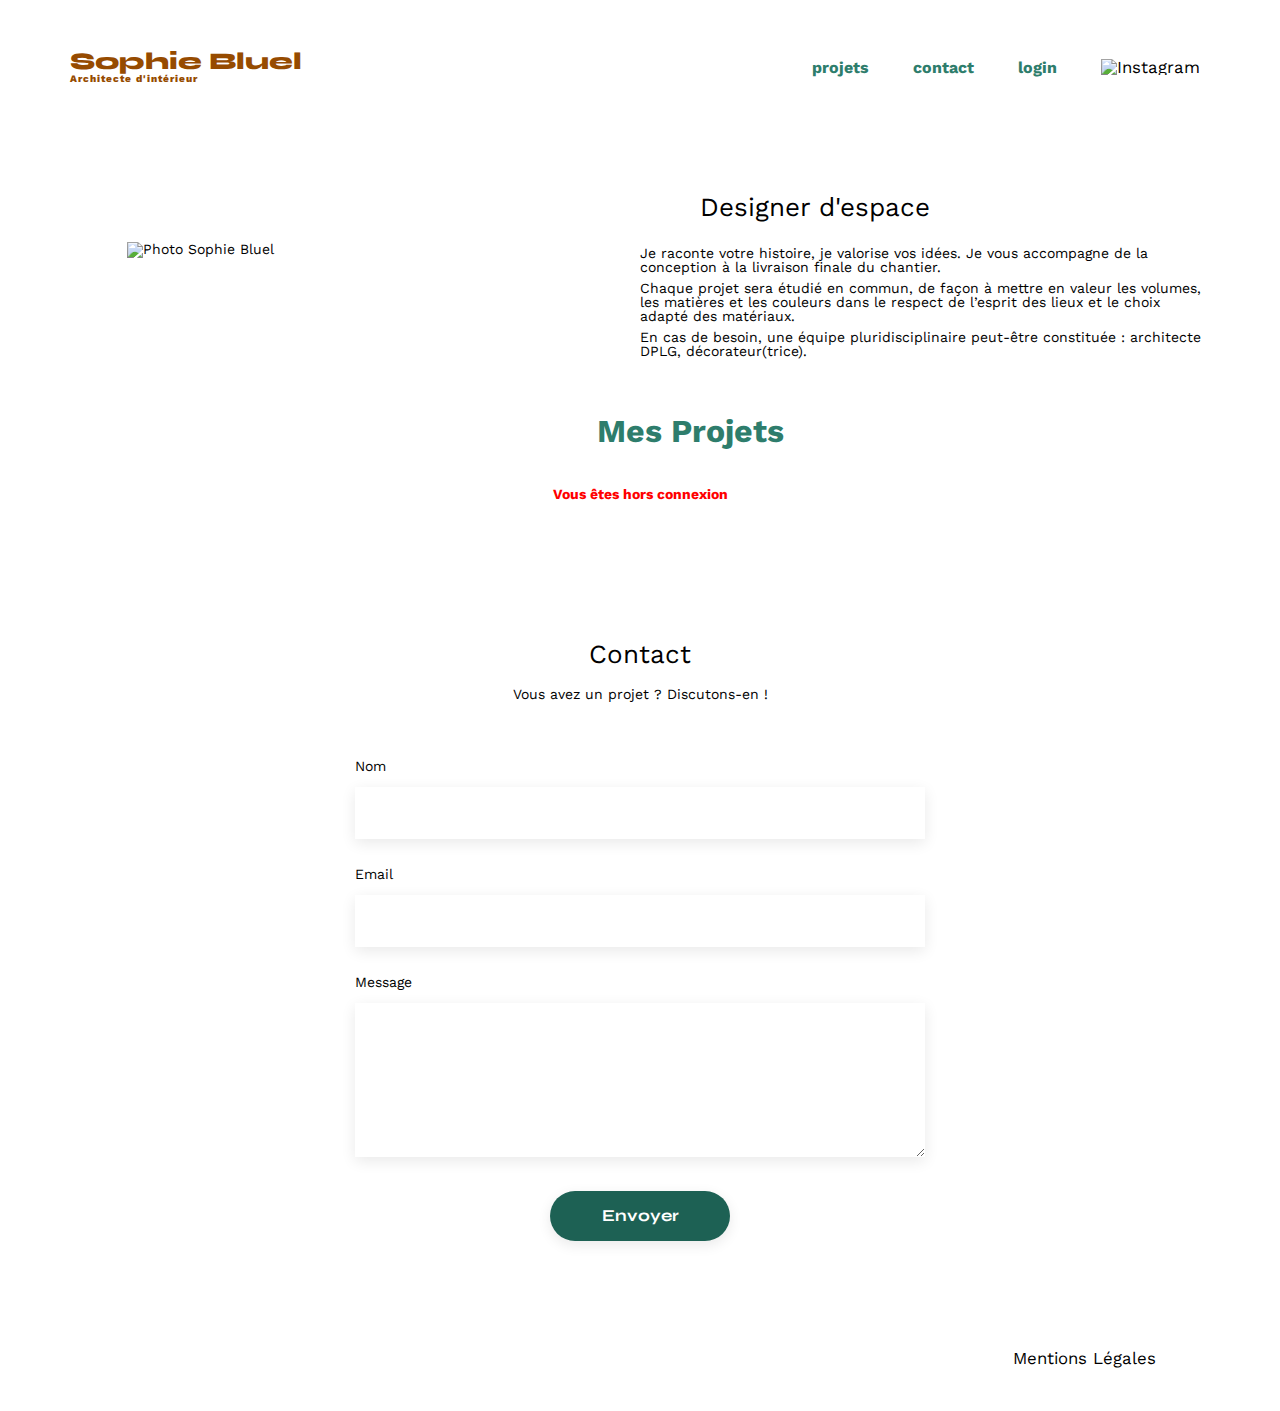
==== FrontEnd/index.html @ 263ab9dc "feat: working on modal" ====
<!DOCTYPE html>
<html lang="fr">
  <head>
    <meta charset="UTF-8" />
    <title>Sophie Bluel - Architecte d'intérieur</title>
    <meta name="viewport" content="width=device-width, initial-scale=1.0" />
    <link rel="preconnect" href="https://fonts.googleapis.com" />
    <link rel="preconnect" href="https://fonts.gstatic.com" crossorigin />
    <link
      href="https://fonts.googleapis.com/css2?family=Syne:wght@700;800&family=Work+Sans&display=swap"
      rel="stylesheet"
    />
    <link
      rel="stylesheet"
      href="https://cdnjs.cloudflare.com/ajax/libs/font-awesome/6.2.1/css/all.min.css"
      integrity="sha512-MV7K8+y+gLIBoVD59lQIYicR65iaqukzvf/nwasF0nqhPay5w/9lJmVM2hMDcnK1OnMGCdVK+iQrJ7lzPJQd1w=="
      crossorigin="anonymous"
      referrerpolicy="no-referrer"
    />
    <meta name="description" content="" />
    <link rel="stylesheet" href="./assets/style.css" />
    <script src="./scripts/script.js" defer></script>
  </head>
  <body class="index-page">
    <header>
      <h1>Sophie Bluel <span>Architecte d'intérieur</span></h1>
      <nav>
        <ul>
          <li class="nav-item"><a href="index.html">projets</a></li>
          <li class="nav-item"><a href="#contact">contact</a></li>
          <li class="nav-item">
            <a class="log-in-out" href="login.html" id="login-logout">login</a>
          </li>
          <li class="nav-item">
            <img src="./assets/icons/instagram.png" alt="Instagram" />
          </li>
        </ul>
      </nav>
    </header>
    <main>
      <section id="introduction">
        <figure>
          <img
            src="./assets/images/sophie-bluel.png"
            alt="Photo Sophie Bluel"
          />
        </figure>
        <article>
          <h2>Designer d'espace</h2>
          <p>
            Je raconte votre histoire, je valorise vos idées. Je vous accompagne
            de la conception à la livraison finale du chantier.
          </p>
          <p>
            Chaque projet sera étudié en commun, de façon à mettre en valeur les
            volumes, les matières et les couleurs dans le respect de l’esprit
            des lieux et le choix adapté des matériaux.
          </p>
          <p>
            En cas de besoin, une équipe pluridisciplinaire peut-être constituée
            : architecte DPLG, décorateur(trice).
          </p>
        </article>
      </section>

      <!-- SECTION DES PROJETS AVEC FILTRES DYNAMIQUES -->
      <section id="portfolio">
        <div class="portfolio-header">
          <h2 class="portfolio-title">Mes Projets</h2>
          <span id="admin-panel">
            <i class="fa-regular fa-pen-to-square"></i> Modifier
          </span>
        </div>

        <p
          id="error"
          style="
            color: red;
            font-weight: bold;
            text-align: center;
            display: none;
          "
        ></p>

        <div class="filters"></div>
        <!-- Filtres générés dynamiquement -->
        <div class="gallery"></div>
        <!-- Galerie des projets chargée en JS -->
      </section>

      <!-- FORMULAIRE DE CONTACT -->
      <section id="contact">
        <h2>Contact</h2>
        <p>Vous avez un projet ? Discutons-en !</p>
        <form action="#" method="post">
          <label for="name">Nom</label>
          <input type="text" name="name" id="name" />
          <label for="email">Email</label>
          <input type="email" name="email" id="email" />
          <label for="message">Message</label>
          <textarea name="message" id="message" cols="30" rows="10"></textarea>
          <input type="submit" value="Envoyer" />
        </form>
      </section>
    </main>

    <footer>
      <nav>
        <ul>
          <li>Mentions Légales</li>
        </ul>
      </nav>
    </footer>
    <!-- MODAL -->
    <div id="modal-gallery" class="modal">
      <div class="modal-content">
        <span class="close">&times;</span>
        <h2>Galerie photo</h2>
        <div class="gallery"></div>
        <hr class="gallery-divider" />
        <button class="add-photo-btn">Ajouter une photo</button>
      </div>
    </div>

    <!-- Modal Ajout Photo (cachée par défaut) -->
    <div id="modal-add-photo" class="modal">
      <div class="modal-wrapper">
        <button class="close-add" aria-label="Fermer la fenêtre">✖</button>
        <h2>Ajout photo</h2>

        <div class="image-upload">
          <label for="photo-file" class="upload-area">
            <div id="image-preview" class="preview">
              <i class="fas fa-image"></i>
              <p>+ Ajouter photo</p>
              <span>jpg, png : 4mo max</span>
            </div>
          </label>
          <input
            type="file"
            id="photo-file"
            name="photo-file"
            accept="image/png, image/jpeg"
            hidden
          />
        </div>

        <form id="add-photo-form">
          <label for="photo-title">Titre :</label>
          <input
            type="text"
            id="photo-title"
            name="photo-title"
            placeholder="Titre"
          />

          <label for="photo-category">Catégorie :</label>
          <select id="photo-category" name="photo-category">
            <option value="">Catégorie</option>
          </select>

          <button type="submit" id="validate-btn" disabled>Valider</button>
        </form>
      </div>
    </div>
  </body>
</html>
---- FrontEnd/assets/style.css ----
/* http://meyerweb.com/eric/tools/css/reset/
   v2.0 | 20110126
   License: none (public domain)
*/

html,
body,
div,
span,
applet,
object,
iframe,
h1,
h2,
h3,
h4,
h5,
h6,
p,
blockquote,
pre,
a,
abbr,
acronym,
address,
big,
cite,
code,
del,
dfn,
em,
img,
ins,
kbd,
q,
s,
samp,
small,
strike,
strong,
sub,
sup,
tt,
var,
b,
u,
i,
center,
dl,
dt,
dd,
ol,
ul,
li,
fieldset,
form,
label,
legend,
table,
caption,
tbody,
tfoot,
thead,
tr,
th,
td,
article,
aside,
canvas,
details,
embed,
figure,
figcaption,
footer,
header,
hgroup,
menu,
nav,
output,
ruby,
section,
summary,
time,
mark,
audio,
video {
  margin: 0;
  padding: 0;
  border: 0;
  font-size: 100%;
  font: inherit;
  vertical-align: baseline;
}
/* HTML5 display-role reset for older browsers */
article,
aside,
details,
figcaption,
figure,
footer,
header,
hgroup,
menu,
nav,
section {
  display: block;
}
body.index-page {
  line-height: 1;
}
ol,
ul {
  list-style: none;
}
blockquote,
q {
  quotes: none;
}
blockquote:before,
blockquote:after,
q:before,
q:after {
  content: "";
  content: none;
}
table {
  border-collapse: collapse;
  border-spacing: 0;
}
/* end reset css */
body.index-page {
  max-width: 1140px;
  margin: auto;
  font-family: "Work Sans";
  font-size: 14px;
}
header {
  display: flex;
  justify-content: space-between;
  margin: 50px 0;
  align-items: center;
}

section {
  margin: 50px 0;
}

h1 {
  display: flex;
  flex-direction: column;
  font-family: "Syne";
  font-size: 22px;
  font-weight: 800;
  color: #b1663c;
}

h1 > span {
  font-family: "Work Sans";
  font-size: 10px;
  letter-spacing: 0.1em;
}

h2 {
  font-family: "Syne";
  font-weight: 700;
  font-size: 30px;
  color: #1d6154;
}
nav ul {
  display: flex;
  align-items: center;
  list-style-type: none;
}
nav li {
  padding: 0 10px;
  font-size: 1.2em;
}

li:hover {
  color: #b1663c;
}
#introduction {
  display: flex;
  align-items: center;
}
#introduction figure {
  flex: 1;
}
#introduction img {
  display: block;
  margin: auto;
  width: 80%;
}

#introduction article {
  flex: 1;
}
#introduction h2 {
  margin-bottom: 1em;
}

#introduction p {
  margin-bottom: 0.5em;
}
#portfolio h2 {
  text-align: center;
}

/********* Filtres *********/
body.edit-mode-active .filters {
  display: none; /* Cache les filtres en mode édition */
}

.filters {
  display: flex;
  gap: 1rem; /* Espace entre les boutons */
  justify-content: center; /* Centrer les boutons */
  margin: 40px;
}

.filter-btn {
  padding: 0.5rem 1rem; /* Taille interne */
  font-size: 1rem; /* Taille de la police */
  border: 2px solid #2e7d6c; /* Couleur de la bordure */
  border-radius: 50px; /* Coins arrondis */
  background-color: transparent; /* Fond transparent */
  color: #2e7d6c; /* Couleur du texte */
  cursor: pointer;
  transition: all 0.3s ease; /* Animation fluide sur hover */
}

.filter-btn.active {
  background-color: #2e7d6c; /* Fond pour l'option active */
  color: white; /* Texte en blanc */
}

.filter-btn:hover {
  background-color: #d6f5ed; /* Couleur du fond au survol */
  color: #2e7d6c;
}

.filters .filter-btn {
  font-family: "Syne", sans-serif; /* Utiliser la police Syne */
  font-weight: 700; /* Optionnel : ajuster l'épaisseur */
}

/********* Bouton modifier, visible seulement pour Admin *********/

/* Structure du header de la section portfolio */
.portfolio-header {
  display: flex;
  align-items: center; /* Aligne verticalement le titre et le bouton */
  justify-content: center; /* Centre tout horizontalement */
  gap: 20px; /* Espacement entre le titre et le bouton */
  margin-bottom: 40px;
  padding: 0 0 0 100px;
}

/* Titre "Mes Projets" */
.portfolio-title {
  font-size: 2rem;
  font-weight: bold;
  color: #2e7d6c;
  margin: 0;
  text-align: center;
}

/* Bouton Modifier */
#admin-panel {
  display: flex;
  align-items: center;
  gap: 8px;
  font-size: 1rem;
  color: #000;
  cursor: pointer;
  transition: color 0.3s ease;
}

#admin-panel:hover {
  color: #2e7d6c; /* Change la couleur au survol */
}

#admin-panel i {
  font-size: 1.2rem; /* Taille de l'icône */
}

.gallery {
  width: 100%;
  display: grid;
  grid-template-columns: 1fr 1fr 1fr;
  grid-column-gap: 20px;
  grid-row-gap: 20px;
}

.gallery img,
#modal-gallery .gallery img {
  width: 305px;
  height: 407px;
  object-fit: cover; /* Recadre l’image pour qu’elle remplisse bien l’espace */
}

#contact {
  width: 50%;
  margin: auto;
}

#contact > * {
  text-align: center;
}
#contact h2 {
  margin-bottom: 20px;
}
#contact form {
  text-align: left;
  margin-top: 30px;
  display: flex;
  flex-direction: column;
}

#contact input {
  height: 50px;
  font-size: 1.2em;
  border: none;
  box-shadow: 0px 4px 14px rgba(0, 0, 0, 0.09);
}
#contact label {
  margin: 2em 0 1em 0;
}
#contact textarea {
  border: none;
  box-shadow: 0px 4px 14px rgba(0, 0, 0, 0.09);
}

input[type="submit"] {
  font-family: "Syne";
  font-weight: 700;
  color: white;
  background-color: #1d6154;
  margin: 2em auto;
  width: 180px;
  text-align: center;
  border-radius: 60px;
}

footer nav ul {
  display: flex;
  justify-content: flex-end;
  margin: 2em;
}

.error {
  border: 2px solid red !important;
  background-color: #ffe5e5;
}

/********* Login page *********/

body.login-page {
  width: 1440px; /* Largeur spécifique */
  margin: 0 auto; /* Centrer le contenu */
  background-color: #fff; /* Optionnel : couleur de fond */
  overflow: hidden;
}

.nav-item-login img {
  width: 22px;
  height: 22px;
}

.login-container {
  display: flex;
  flex-direction: column;
  align-items: center; /* Centrer horizontalement */
  justify-content: center; /* Centrer verticalement */
  height: 100vh; /* Prend toute la hauteur de la page */
}

form#login {
  width: 100%;
  max-width: 400px; /* Largeur maximale du formulaire */
  background-color: white; /* Fond blanc */
  padding: 2rem; /* Espacement interne */
}

form#login label {
  display: block;
  font-size: 1rem; /* Taille du texte */
  font-weight: bold;
  margin-bottom: 0.5rem;
  color: #2e7d6c; /* Couleur du label */
}

form#login input {
  width: 100%;
  padding: 0.75rem; /* Taille interne */
  margin-bottom: 1.5rem; /* Espacement entre les champs */
  border: 1px solid #ccc; /* Bordure légère */
  border-radius: 4px; /* Coins arrondis */
  background-color: #f9f9f9; /* Fond léger */
  font-size: 1rem; /* Taille de la police */
  box-shadow: inset 0 2px 4px rgba(0, 0, 0, 0.1); /* Ombre interne */
}

form#login input:focus {
  border-color: #2e7d6c; /* Bordure verte lors du focus */
  outline: none; /* Retire le contour par défaut */
  background-color: #fff; /* Fond blanc au focus */
}

form#login input[type="submit"] {
  display: block; /* Transforme le bouton en bloc pour le centrer */
  margin: 0 auto; /* Centre le bouton horizontalement */
  width: 179px;
  background-color: #2e7d6c; /* Couleur de fond */
  color: white; /* Couleur du texte */
  font-size: 1rem; /* Taille du texte */
  font-weight: bold;
  border: none; /* Pas de bordure */
  border-radius: 60px; /* Coins arrondis */
  cursor: pointer;
  transition: background-color 0.3s ease; /* Animation fluide */
}

form#login input[type="submit"]:hover {
  background-color: #246e5a; /* Couleur plus foncée au survol */
}

form#login .alertError {
  font-size: 0.875rem;
  color: red;
  margin-bottom: 1rem;
  display: none; /* Masqué par défaut */
}

#forgot-password {
  text-align: center; /* Centre le texte */
  display: block; /* Prend toute la largeur */
  margin-top: 1rem;
  font-size: 0.875rem;
  color: #3d3d3d; /* Couleur noire */
  text-decoration: underline; /* Soulignement */
  font-family: "Work Sans", sans-serif; /* Utilise Work Sans */
  font-weight: bold;
}

#forgot-password:hover {
  text-decoration: underline; /* Ajoute un soulignement au survol */
}

header h1 {
  font-size: 1.5rem;
  font-family: "Syne", sans-serif;
  color: #964b00; /* Couleur marron */
}

header nav ul {
  display: flex;
  gap: 1.5rem; /* Espacement entre les éléments */
  list-style: none;
}

header nav ul li a {
  text-decoration: none;
  font-weight: bold;
  color: #2e7d6c;
  font-size: 1rem;
}

header nav ul li a:hover {
  text-decoration: underline;
}

.alertError {
  font-size: 14px;
  color: red;
  font-weight: bold;
  margin-top: 10px;
  display: none; /* Caché par défaut */
}

footer {
  text-align: center;
  margin-top: 2rem;
  padding: 1rem;
  font-size: 0.875rem;
  background-color: #ffffff; /* Couleur de fond */
}

/********* modal *********/
.modal {
  display: none; /* Par défaut, elle est cachée */
  position: fixed;
  z-index: 10;
  left: 0;
  top: 0;
  max-height: 100vh;
  height: 100%;
  background-color: rgba(0, 0, 0, 0.5); /* Fond sombre transparent */
  overflow-y: auto;
}

.modal-content {
  background: white;
  width: 60%;
  margin: 5% auto;
  padding: 20px;
  border-radius: 10px;
  box-shadow: 0 5px 15px rgba(0, 0, 0, 0.3);
  text-align: center;
}

.close {
  float: right;
  font-size: 24px;
  cursor: pointer;
  color: #333;
}

h2 {
  font-size: 26px;
  margin: 60px;
  color: #000000; /* Couleur noire */
  font-family: "Work Sans", sans-serif; /* Utilise Work Sans */
  font-weight: 400;
}

/* Galerie d'images */

.image-item {
  position: relative;
}

.gallery-divider {
  width: 70%;
  border: none;
  border-top: 1px solid #b3b3b3;
  margin: 40px auto;
}

.add-photo-btn {
  padding: 10px 20px;
  font-size: 14px;
  border: none;
  cursor: pointer;
  font-family: "Syne";
  font-weight: 700;
  color: white;
  background-color: #1d6154;
  margin: 2em auto;
  width: 180px;
  text-align: center;
  border-radius: 60px;
}

.add-photo-btn:hover {
  opacity: 0.9;
}
#modal-gallery .gallery {
  display: grid;
  grid-template-columns: repeat(5, 1fr); /* 5 colonnes */
  grid-template-rows: repeat(3, auto); /* 3 lignes, hauteur automatique */
  gap: 15px;
  margin: 20px 0;
  justify-content: center;
}

#modal-gallery .gallery img {
  width: 100%;
  height: auto;
  object-fit: cover;
}

#modal-gallery .delete-btn {
  position: absolute;
  top: 10px;
  right: 10px;
  background: rgb(0, 0, 0);
  border: none;
  color: white;
  width: 30px;
  height: 30px;
  display: flex;
  align-items: center;
  justify-content: center;
  cursor: pointer;
}

#modal-gallery .delete-btn i {
  font-size: 16px;
}

/* Modal d'ajout de photo */

/* Fond sombre semi-transparent pour toute la page */
#modal-add-photo {
  display: none; /* Cachée par défaut */
  position: fixed;
  z-index: 10;
  left: 0;
  top: 0;
  width: 100%;
  height: 100%;
  background-color: rgba(0, 0, 0, 0.5); /* ✅ Fond sombre semi-transparent */
  display: flex;
  align-items: center;
  justify-content: center;
}

/* ✅ Conteneur interne de la modal */
#modal-add-photo .modal-wrapper {
  background: white; /* ✅ Fond blanc pour la modal */
  padding: 30px;
  border-radius: 10px;
  box-shadow: 0 5px 15px rgba(0, 0, 0, 0.3); /* ✅ Ajoute une ombre */
  text-align: center;
  position: relative;
  max-width: 600px; /* ✅ Empêche la modal d'être trop large */
  width: 100%;
}

/* ✅ Bouton de fermeture */
#modal-add-photo .close-add {
  position: absolute;
  top: 15px;
  right: 15px;
  font-size: 24px;
  cursor: pointer;
  color: #333;
  border: none;
  background: none;
}

/* ✅ Style du titre */
#modal-add-photo h2 {
  font-size: 22px;
  font-weight: bold;
  color: #1d6154; /* ✅ Couleur verte */
  margin-bottom: 20px;
}

/* ✅ Zone d'ajout de photo */
#modal-add-photo .image-upload {
  background: #e8ecef; /* ✅ Fond clair */
  padding: 20px;
  margin-bottom: 15px;
}

#modal-add-photo .upload-area {
  width: 100%;
  border: none;
  padding: 10px;
  text-align: center;
}

#modal-add-photo .upload-area i {
  font-size: 40px;
  color: #b3b3b3;
}

#modal-add-photo .upload-area p {
  color: #6c757d;
  font-size: 14px;
}

/* ✅ Formulaire */
#modal-add-photo form {
  display: flex;
  flex-direction: column;
  gap: 15px;
}

#modal-add-photo label {
  font-weight: bold;
  text-align: left;
  font-size: 14px;
  color: #333;
}

/* ✅ Champs du formulaire */
#modal-add-photo input,
#modal-add-photo select {
  width: 100%;
  padding: 10px;
  border: 1px solid #ccc;
  border-radius: 5px;
  font-size: 14px;
  background: white;
}

/* ✅ Bouton Valider */
#validate-btn {
  width: 100%;
  padding: 15px;
  background-color: grey;
  color: white;
  border: none;
  border-radius: 30px;
  cursor: not-allowed;
  font-weight: bold;
  font-size: 16px;
  transition: background 0.3s;
}

#validate-btn:enabled {
  background-color: #1d6154;
  cursor: pointer;
}

#validate-btn:hover:enabled {
  background-color: #164d43;
}

/* Bouton de fermeture */
.close-add {
  float: right;
  font-size: 24px;
  cursor: pointer;
  color: #333;
  border: none;
  background: none;
}

/* Titre de la modal */
#modal-add-photo h2 {
  font-size: 22px;
  font-weight: bold;
  color: #1d6154;
  margin-bottom: 20px;
}

/* Zone d'ajout de l'image */
.image-upload {
  display: flex;
  justify-content: center;
  align-items: center;
  margin-bottom: 15px;
}

.upload-area {
  width: 100%;
  border: 2px dashed #ccc;
  padding: 15px;
  cursor: pointer;
  text-align: center;
  border-radius: 5px;
  transition: background 0.3s ease-in-out;
}

.upload-area:hover {
  background: #f8f8f8;
}

.preview {
  display: flex;
  flex-direction: column;
  align-items: center;
  gap: 5px;
}

.preview img {
  max-width: 100%;
  border-radius: 5px;
}

/* Champs du formulaire */
#add-photo-form {
  display: flex;
  flex-direction: column;
  align-items: center;
  gap: 15px;
}

#add-photo-form label {
  font-weight: bold;
  text-align: left;
  width: 100%;
  font-size: 14px;
}

#add-photo-form input,
#add-photo-form select {
  width: 100%;
  padding: 10px;
  border: 1px solid #ccc;
  border-radius: 5px;
  font-size: 14px;
}

/* Bouton Valider */
#validate-btn {
  width: 100%;
  padding: 15px;
  background-color: grey;
  color: white;
  border: none;
  border-radius: 30px;
  cursor: not-allowed;
  font-weight: bold;
}

#validate-btn:enabled {
  background-color: #1d6154;
  cursor: pointer;
}

#validate-btn:hover:enabled {
  background-color: #164d43;
}
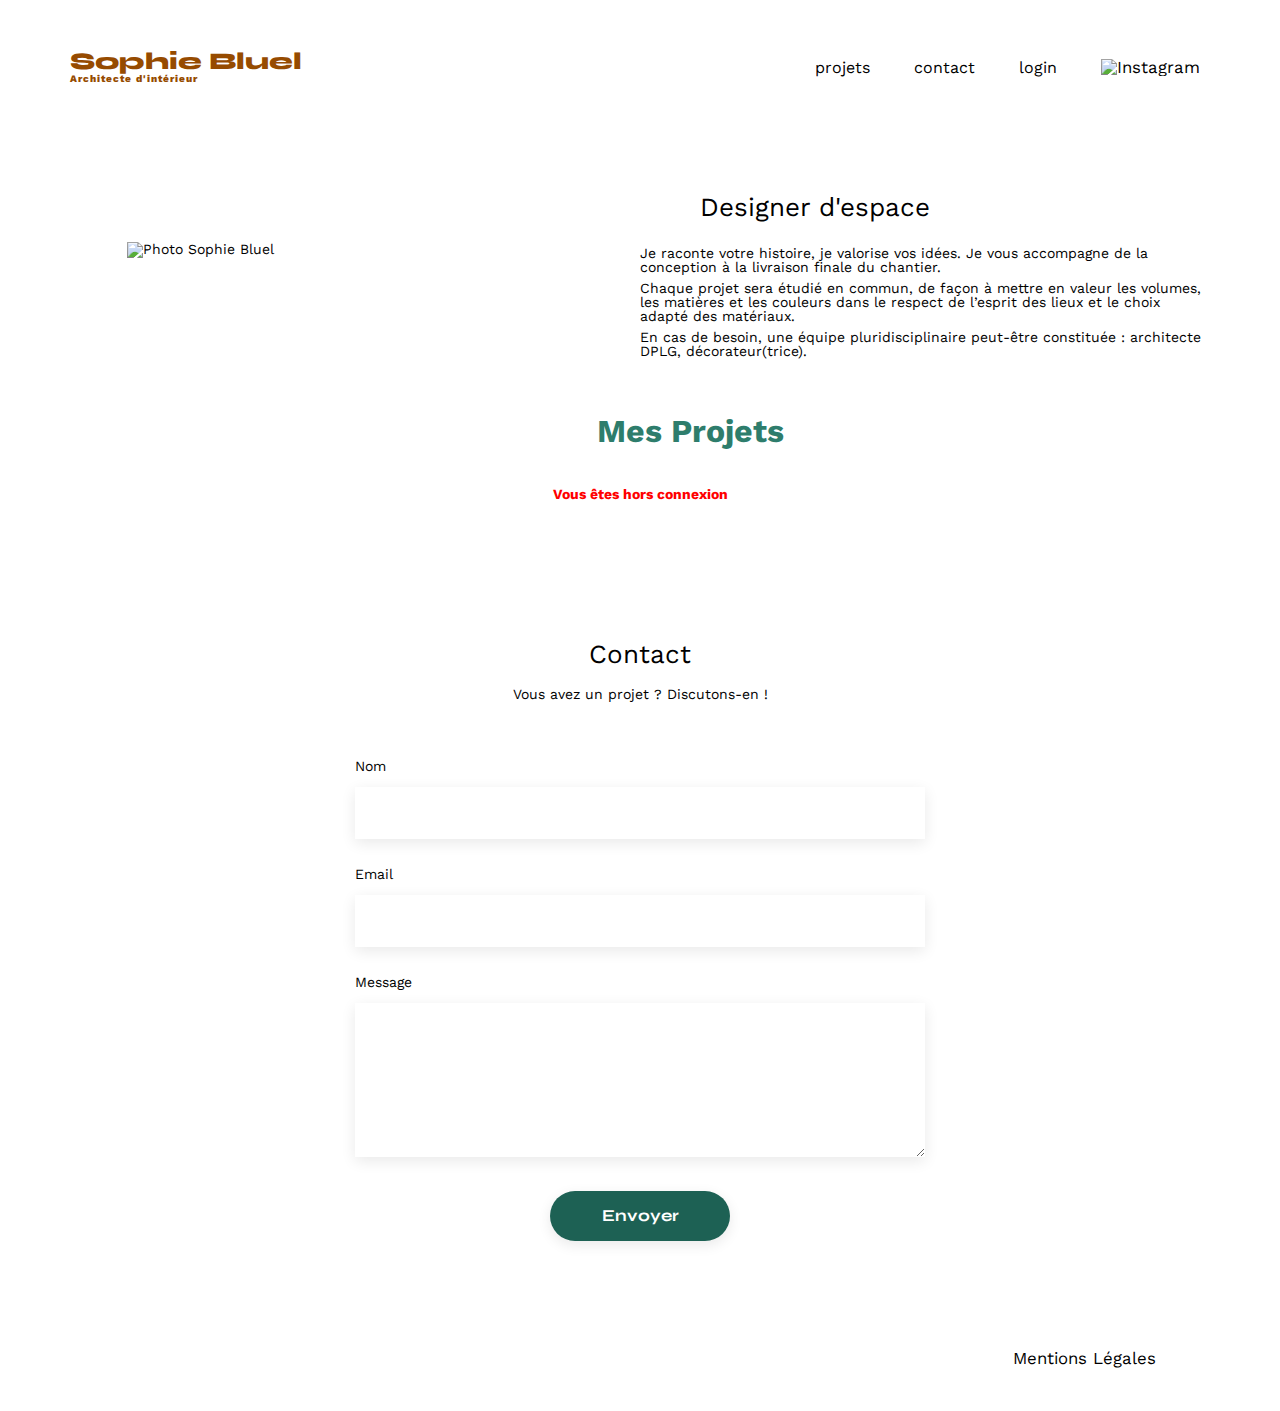
==== commit a29784e7: "fix display modal add" ====
--- a/FrontEnd/index.html
+++ b/FrontEnd/index.html
@@ -22,6 +22,9 @@
     <script src="./scripts/script.js" defer></script>
   </head>
   <body class="index-page">
+    <div id="edit-bar" class="edit-bar hidden">
+      <i class="fa-regular fa-pen-to-square"></i> Mode édition
+    </div>
     <header>
       <h1>Sophie Bluel <span>Architecte d'intérieur</span></h1>
       <nav>
@@ -125,13 +128,16 @@
     <!-- Modal Ajout Photo (cachée par défaut) -->
     <div id="modal-add-photo" class="modal">
       <div class="modal-wrapper">
+        <button class="return-btn" aria-label="Retour à la galerie">
+          <i class="fa-solid fa-arrow-left"></i>
+        </button>
         <button class="close-add" aria-label="Fermer la fenêtre">✖</button>
         <h2>Ajout photo</h2>
 
         <div class="image-upload">
           <label for="photo-file" class="upload-area">
             <div id="image-preview" class="preview">
-              <i class="fas fa-image"></i>
+              <i class="fa-regular fa-image fa-4x"></i>
               <p>+ Ajouter photo</p>
               <span>jpg, png : 4mo max</span>
             </div>
@@ -146,19 +152,19 @@
         </div>
 
         <form id="add-photo-form">
-          <label for="photo-title">Titre :</label>
-          <input
-            type="text"
-            id="photo-title"
-            name="photo-title"
-            placeholder="Titre"
-          />
+          <div class="form-group">
+            <label for="photo-title">Titre</label>
+            <input type="text" id="photo-title" name="photo-title" />
+          </div>
 
-          <label for="photo-category">Catégorie :</label>
-          <select id="photo-category" name="photo-category">
-            <option value="">Catégorie</option>
-          </select>
+          <div class="form-group">
+            <label for="photo-category">Catégorie</label>
+            <select id="photo-category" name="photo-category">
+              <option value="">Catégorie</option>
+            </select>
+          </div>
 
+          <hr class="separator" />
           <button type="submit" id="validate-btn" disabled>Valider</button>
         </form>
       </div>
--- a/FrontEnd/assets/style.css
+++ b/FrontEnd/assets/style.css
@@ -244,6 +244,31 @@
   font-weight: 700; /* Optionnel : ajuster l'épaisseur */
 }
 
+/********* Barre d'édition pour Admin *********/
+
+.edit-bar {
+  background-color: black;
+  color: white;
+  text-align: center;
+  padding: 10px 0;
+  font-family: "Work Sans", sans-serif;
+  font-size: 14px;
+  cursor: pointer;
+  position: fixed;
+  top: 0;
+  left: 0;
+  right: 0;
+  z-index: 1000;
+}
+
+.edit-bar i {
+  margin-right: 10px;
+}
+
+.hidden {
+  display: none;
+}
+
 /********* Bouton modifier, visible seulement pour Admin *********/
 
 /* Structure du header de la section portfolio */
@@ -461,13 +486,18 @@
 
 header nav ul li a {
   text-decoration: none;
-  font-weight: bold;
-  color: #2e7d6c;
+  color: #000000;
   font-size: 1rem;
 }
 
 header nav ul li a:hover {
   text-decoration: underline;
+}
+
+.nav-item img {
+  width: 20px;
+  height: auto;
+  vertical-align: middle;
 }
 
 .alertError {
@@ -589,9 +619,21 @@
   font-size: 16px;
 }
 
-/* Modal d'ajout de photo */
-
-/* Fond sombre semi-transparent pour toute la page */
+/********* Modal d'ajout de photo *********/
+.return-btn {
+  position: absolute;
+  top: 20px;
+  left: 20px;
+  background: none;
+  border: none;
+  cursor: pointer;
+  font-size: 1.2rem;
+}
+
+.return-btn i {
+  font-size: 1.5rem;
+}
+
 #modal-add-photo {
   display: none; /* Cachée par défaut */
   position: fixed;
@@ -601,21 +643,21 @@
   width: 100%;
   height: 100%;
   background-color: rgba(0, 0, 0, 0.5); /* ✅ Fond sombre semi-transparent */
-  display: flex;
   align-items: center;
   justify-content: center;
 }
 
-/* ✅ Conteneur interne de la modal */
+/* ✅ Conteneur interne */
 #modal-add-photo .modal-wrapper {
-  background: white; /* ✅ Fond blanc pour la modal */
+  background: white;
   padding: 30px;
   border-radius: 10px;
-  box-shadow: 0 5px 15px rgba(0, 0, 0, 0.3); /* ✅ Ajoute une ombre */
+  box-shadow: 0 5px 15px rgba(0, 0, 0, 0.3);
   text-align: center;
   position: relative;
-  max-width: 600px; /* ✅ Empêche la modal d'être trop large */
-  width: 100%;
+  max-width: 600px;
+  width: 100%;
+  box-sizing: border-box;
 }
 
 /* ✅ Bouton de fermeture */
@@ -623,7 +665,7 @@
   position: absolute;
   top: 15px;
   right: 15px;
-  font-size: 24px;
+  font-size: 20px;
   cursor: pointer;
   color: #333;
   border: none;
@@ -632,73 +674,166 @@
 
 /* ✅ Style du titre */
 #modal-add-photo h2 {
-  font-size: 22px;
-  font-weight: bold;
-  color: #1d6154; /* ✅ Couleur verte */
-  margin-bottom: 20px;
+  font-size: 26px;
+  color: #000;
+  margin: 20px;
 }
 
 /* ✅ Zone d'ajout de photo */
 #modal-add-photo .image-upload {
-  background: #e8ecef; /* ✅ Fond clair */
+  background: #f4f7fb;
   padding: 20px;
-  margin-bottom: 15px;
-}
-
+  text-align: center;
+  display: flex;
+  flex-direction: column;
+  align-items: center;
+  justify-content: center;
+  width: 420px;
+  height: 169px;
+  margin: 0 auto;
+  box-sizing: border-box;
+}
+
+/* ✅ Zone d'upload */
 #modal-add-photo .upload-area {
   width: 100%;
-  border: none;
-  padding: 10px;
-  text-align: center;
+  max-width: 400px;
+  padding: 15px;
+  text-align: center;
+  display: flex;
+  flex-direction: column;
+  align-items: center;
+  justify-content: center;
 }
 
 #modal-add-photo .upload-area i {
-  font-size: 40px;
-  color: #b3b3b3;
+  font-size: 60px;
+  color: #cbd6dc;
+}
+
+.file-container-item {
+  display: flex;
+  flex-direction: column;
+  justify-content: center;
+  align-items: center;
+  width: 100%;
+  border-radius: 0.1875rem;
+  background: #e8f1f6;
+  color: #b9c5cc;
+  border: none;
+}
+
+/* Style de l'icône d'image */
+#image-preview i {
+  font-size: 4rem; /* Taille de l'icône */
+  color: #b9c5cc; /* Couleur gris clair */
 }
 
 #modal-add-photo .upload-area p {
-  color: #6c757d;
+  background-color: #d1dce5;
+  padding: 10px 30px;
+  border-radius: 20px;
+  color: #306685;
+  font-weight: normal;
   font-size: 14px;
-}
-
-/* ✅ Formulaire */
-#modal-add-photo form {
-  display: flex;
-  flex-direction: column;
-  gap: 15px;
-}
-
+  cursor: pointer;
+  margin: 10px;
+}
+
+#modal-add-photo .upload-area span {
+  color: #444444;
+  font-size: 10px;
+  margin-top: 5px;
+  font-weight: normal;
+}
+
+/* ✅ Effet au survol */
+#modal-add-photo .upload-area p:hover {
+  background-color: #c0c9d4;
+}
+
+/* ✅ Labels en gras et bien positionnés */
 #modal-add-photo label {
-  font-weight: bold;
-  text-align: left;
   font-size: 14px;
   color: #333;
-}
-
-/* ✅ Champs du formulaire */
-#modal-add-photo input,
-#modal-add-photo select {
-  width: 100%;
-  padding: 10px;
-  border: 1px solid #ccc;
-  border-radius: 5px;
+  display: block;
+  width: 100%;
+  text-align: left;
+  margin: 15px 0 5px;
+}
+
+#modal-add-photo .form-group {
+  display: flex;
+  flex-direction: column;
+  align-items: center; /* Centre le label et l'input ensemble */
+  width: 100%;
+}
+
+#modal-add-photo .form-group label {
+  width: 420px; /* Même largeur que l'input */
+  text-align: left; /* Pour que le texte reste à gauche */
+}
+
+/* Styles pour les champs INPUTS */
+#modal-add-photo input {
+  width: 420px;
+  padding: 12px 0;
+  border: none;
   font-size: 14px;
   background: white;
+  box-shadow: 0px 4px 10px rgba(0, 0, 0, 0.1);
+  outline: none;
+  transition: box-shadow 0.3s ease-in-out;
+}
+
+/* Styles pour le SELECT + CHEVRON */
+#modal-add-photo select {
+  width: 420px;
+  padding: 12px 16px; /* un padding latéral plus large */
+  border: none;
+  font-size: 14px;
+  background: white;
+  box-shadow: 0px 4px 10px rgba(0, 0, 0, 0.1);
+  outline: none;
+  transition: box-shadow 0.3s ease-in-out;
+
+  /* Retire l'apparence native */
+  -webkit-appearance: none;
+  -moz-appearance: none;
+  appearance: none;
+
+  /* Ajoute le chevron */
+  background-image: url("../assets/icons/chevron-down.svg");
+  background-repeat: no-repeat;
+  background-position: right 16px center;
+  background-size: 16px 16px;
+
+  /* Laisse de l'espace au texte pour pas chevaucher le chevron */
+  padding-right: 40px;
+}
+
+.separator {
+  width: 420px; /* même largeur que tes inputs/select */
+  max-width: 100%;
+  height: 1px;
+  background-color: #b3b3b3;
+  border: none;
+  margin: 40px auto 20px auto; /* top right bottom left */
 }
 
 /* ✅ Bouton Valider */
 #validate-btn {
-  width: 100%;
-  padding: 15px;
-  background-color: grey;
+  width: 237px;
+  height: 36px;
+  background-color: #a7a7a7;
   color: white;
   border: none;
   border-radius: 30px;
   cursor: not-allowed;
+  font-size: 14px;
+  font-family: Syne;
   font-weight: bold;
-  font-size: 16px;
-  transition: background 0.3s;
+  margin-top: 20px; /* Ajout d'un espace avant le bouton */
 }
 
 #validate-btn:enabled {
@@ -709,100 +844,3 @@
 #validate-btn:hover:enabled {
   background-color: #164d43;
 }
-
-/* Bouton de fermeture */
-.close-add {
-  float: right;
-  font-size: 24px;
-  cursor: pointer;
-  color: #333;
-  border: none;
-  background: none;
-}
-
-/* Titre de la modal */
-#modal-add-photo h2 {
-  font-size: 22px;
-  font-weight: bold;
-  color: #1d6154;
-  margin-bottom: 20px;
-}
-
-/* Zone d'ajout de l'image */
-.image-upload {
-  display: flex;
-  justify-content: center;
-  align-items: center;
-  margin-bottom: 15px;
-}
-
-.upload-area {
-  width: 100%;
-  border: 2px dashed #ccc;
-  padding: 15px;
-  cursor: pointer;
-  text-align: center;
-  border-radius: 5px;
-  transition: background 0.3s ease-in-out;
-}
-
-.upload-area:hover {
-  background: #f8f8f8;
-}
-
-.preview {
-  display: flex;
-  flex-direction: column;
-  align-items: center;
-  gap: 5px;
-}
-
-.preview img {
-  max-width: 100%;
-  border-radius: 5px;
-}
-
-/* Champs du formulaire */
-#add-photo-form {
-  display: flex;
-  flex-direction: column;
-  align-items: center;
-  gap: 15px;
-}
-
-#add-photo-form label {
-  font-weight: bold;
-  text-align: left;
-  width: 100%;
-  font-size: 14px;
-}
-
-#add-photo-form input,
-#add-photo-form select {
-  width: 100%;
-  padding: 10px;
-  border: 1px solid #ccc;
-  border-radius: 5px;
-  font-size: 14px;
-}
-
-/* Bouton Valider */
-#validate-btn {
-  width: 100%;
-  padding: 15px;
-  background-color: grey;
-  color: white;
-  border: none;
-  border-radius: 30px;
-  cursor: not-allowed;
-  font-weight: bold;
-}
-
-#validate-btn:enabled {
-  background-color: #1d6154;
-  cursor: pointer;
-}
-
-#validate-btn:hover:enabled {
-  background-color: #164d43;
-}
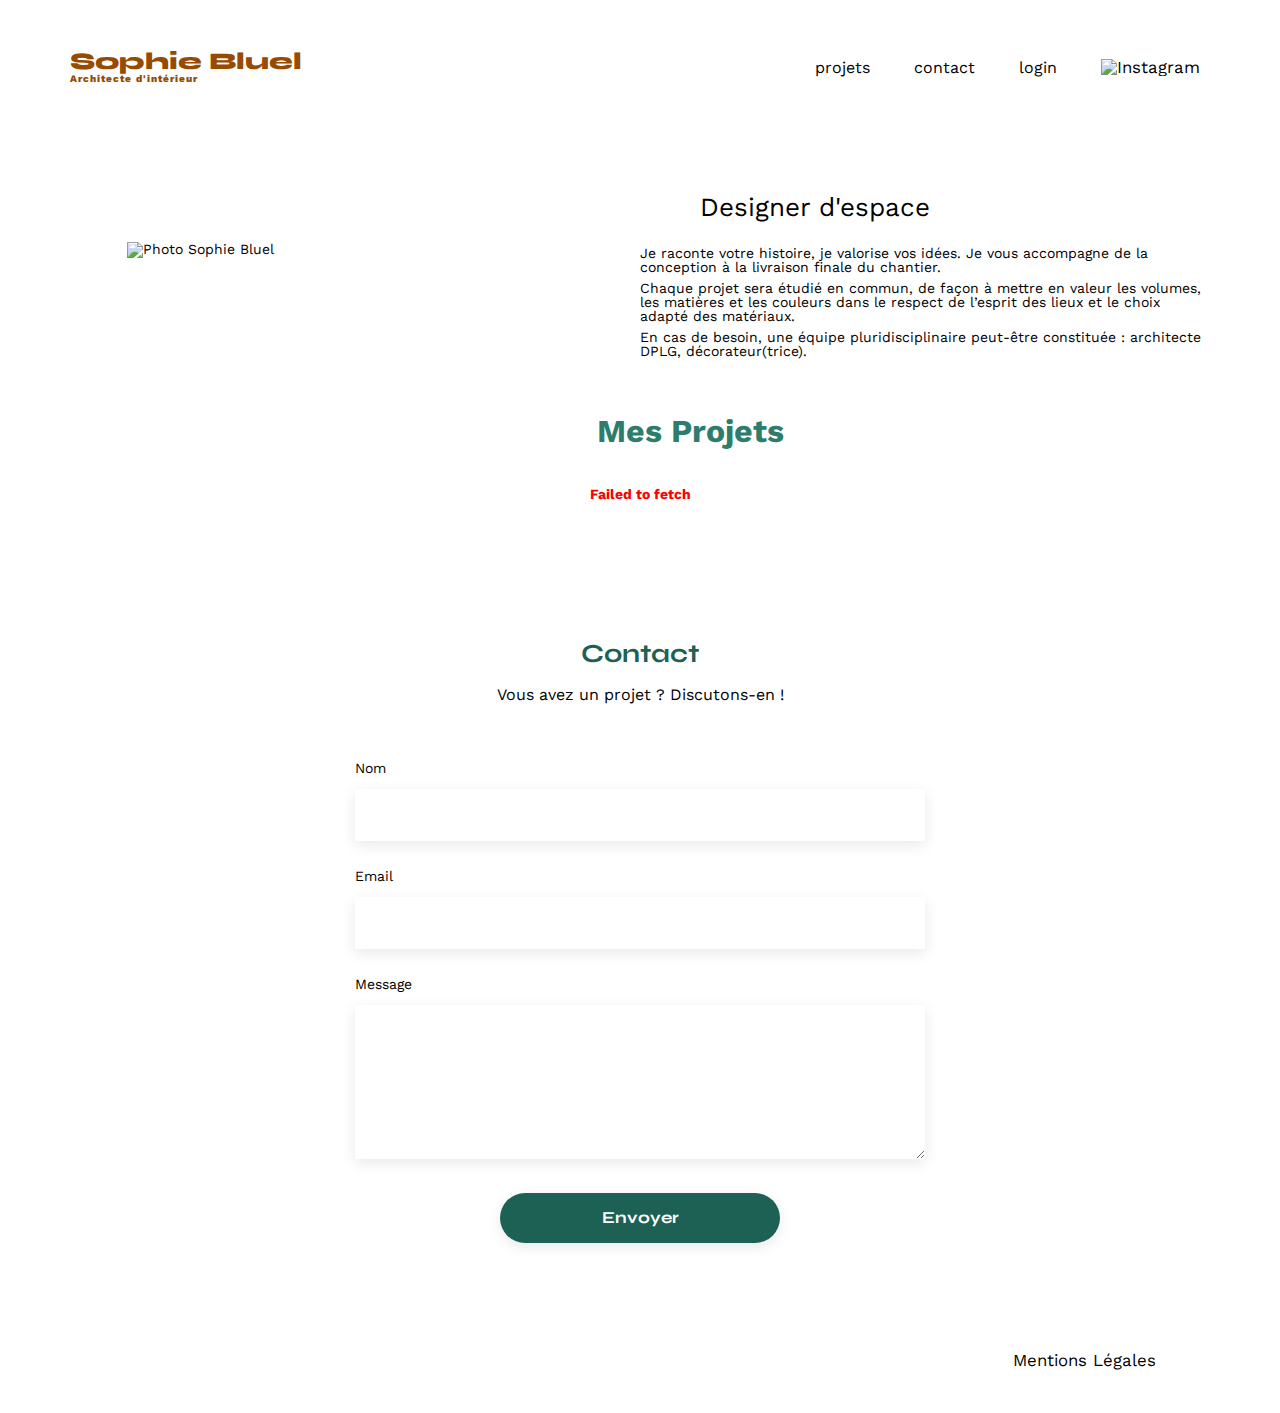
==== commit b961ad43: "fix policy contact" ====
--- a/FrontEnd/index.html
+++ b/FrontEnd/index.html
@@ -102,7 +102,7 @@
           <input type="email" name="email" id="email" />
           <label for="message">Message</label>
           <textarea name="message" id="message" cols="30" rows="10"></textarea>
-          <input type="submit" value="Envoyer" />
+          <input type="submit" value="Envoyer" class="envoyer" />
         </form>
       </section>
     </main>
--- a/FrontEnd/assets/style.css
+++ b/FrontEnd/assets/style.css
@@ -207,6 +207,7 @@
 }
 
 /********* Filtres *********/
+
 body.edit-mode-active .filters {
   display: none; /* Cache les filtres en mode édition */
 }
@@ -329,11 +330,21 @@
   margin: auto;
 }
 
+#contact p {
+  font-size: 16px;
+  font-family: "Work Sans";
+  text-align: center; /* (optionnel si tu veux qu'il reste centré) */
+  margin-bottom: 20px; /* (optionnel pour l'espacement sous le texte) */
+}
+
 #contact > * {
   text-align: center;
 }
 #contact h2 {
+  font-family: "Syne";
   margin-bottom: 20px;
+  color: #1d6154;
+  font-weight: bold;
 }
 #contact form {
   text-align: left;
@@ -367,6 +378,25 @@
   border-radius: 60px;
 }
 
+button.envoyer,
+input.envoyer[type="submit"] {
+  background-color: #1d6154; /* Vert initial */
+  color: white;
+  font-weight: bold;
+  font-family: "Syne", sans-serif;
+  width: 280px;
+  height: 36px;
+  border: none;
+  border-radius: 30px;
+  cursor: pointer;
+  transition: background-color 0.3s ease; /* Transition fluide */
+}
+
+button.envoyer:hover,
+input.envoyer[type="submit"]:hover {
+  background-color: #0f3f36; /* Vert plus foncé au survol */
+}
+
 footer nav ul {
   display: flex;
   justify-content: flex-end;
@@ -385,6 +415,12 @@
   margin: 0 auto; /* Centrer le contenu */
   background-color: #fff; /* Optionnel : couleur de fond */
   overflow: hidden;
+
+  /* Contrôle de la hauteur */
+  align-items: center;
+  justify-content: center;
+
+  height: 100vh; /* prend tout l'écran */
 }
 
 .nav-item-login img {
@@ -398,6 +434,9 @@
   align-items: center; /* Centrer horizontalement */
   justify-content: center; /* Centrer verticalement */
   height: 100vh; /* Prend toute la hauteur de la page */
+
+  min-height: 50vh; /* ❗️ moitié de la hauteur de la fenêtre */
+  max-height: 50vh;
 }
 
 form#login {
@@ -491,7 +530,8 @@
 }
 
 header nav ul li a:hover {
-  text-decoration: underline;
+  font-weight: bold;
+  text-decoration: none;
 }
 
 .nav-item img {
@@ -518,25 +558,38 @@
 
 /********* modal *********/
 .modal {
-  display: none; /* Par défaut, elle est cachée */
+  display: none;
+  align-items: center; /* vertical */
+  justify-content: center; /* horizontal */
+
   position: fixed;
   z-index: 10;
   left: 0;
   top: 0;
-  max-height: 100vh;
+
+  width: 100%;
   height: 100%;
-  background-color: rgba(0, 0, 0, 0.5); /* Fond sombre transparent */
-  overflow-y: auto;
-}
-
-.modal-content {
+  background-color: rgba(0, 0, 0, 0.5);
+
+  /* bonus si tu veux : éviter de scroller derrière */
+  overflow: hidden;
+}
+.modal.open {
+  display: flex;
+}
+
+#modal-gallery .modal-content {
+  width: 630px;
+  height: 688px;
+  padding: 20px;
+
   background: white;
-  width: 60%;
-  margin: 5% auto;
-  padding: 20px;
   border-radius: 10px;
   box-shadow: 0 5px 15px rgba(0, 0, 0, 0.3);
-  text-align: center;
+
+  display: flex;
+  flex-direction: column;
+  justify-content: space-between;
 }
 
 .close {
@@ -553,8 +606,6 @@
   font-family: "Work Sans", sans-serif; /* Utilise Work Sans */
   font-weight: 400;
 }
-
-/* Galerie d'images */
 
 .image-item {
   position: relative;
@@ -594,10 +645,17 @@
   justify-content: center;
 }
 
-#modal-gallery .gallery img {
-  width: 100%;
-  height: auto;
+#modal-gallery .gallery figure {
+  width: 100%;
+  height: 100%;
+  overflow: hidden;
+}
+
+#modal-gallery .gallery figure img {
+  width: 100%;
+  height: 100%;
   object-fit: cover;
+  display: block;
 }
 
 #modal-gallery .delete-btn {
@@ -647,7 +705,11 @@
   justify-content: center;
 }
 
-/* ✅ Conteneur interne */
+#modal-add-photo.open {
+  display: flex;
+}
+
+/* Conteneur interne */
 #modal-add-photo .modal-wrapper {
   background: white;
   padding: 30px;
@@ -660,7 +722,7 @@
   box-sizing: border-box;
 }
 
-/* ✅ Bouton de fermeture */
+/* Bouton de fermeture */
 #modal-add-photo .close-add {
   position: absolute;
   top: 15px;
@@ -672,14 +734,14 @@
   background: none;
 }
 
-/* ✅ Style du titre */
+/* Style du titre */
 #modal-add-photo h2 {
   font-size: 26px;
   color: #000;
   margin: 20px;
 }
 
-/* ✅ Zone d'ajout de photo */
+/* Zone d'ajout de photo */
 #modal-add-photo .image-upload {
   background: #f4f7fb;
   padding: 20px;
@@ -694,7 +756,7 @@
   box-sizing: border-box;
 }
 
-/* ✅ Zone d'upload */
+/* Zone d'upload */
 #modal-add-photo .upload-area {
   width: 100%;
   max-width: 400px;
@@ -727,6 +789,43 @@
 #image-preview i {
   font-size: 4rem; /* Taille de l'icône */
   color: #b9c5cc; /* Couleur gris clair */
+}
+
+#image-preview {
+  display: flex;
+  align-items: center;
+  justify-content: center;
+  flex-direction: column;
+  gap: 10px;
+  width: 420px;
+  height: 169px;
+  background-color: #f4f7fb;
+  border-radius: 5px;
+  overflow: hidden;
+  box-sizing: border-box;
+  text-align: center;
+}
+
+#image-preview img {
+  max-width: 100%;
+  max-height: 100%;
+  object-fit: cover;
+  border-radius: 5px;
+  display: none; /* Par défaut, caché */
+}
+
+#image-preview.has-image {
+  flex-direction: row;
+}
+
+#image-preview.has-image i,
+#image-preview.has-image p,
+#image-preview.has-image span {
+  display: none; /* Cache tout sauf l'image */
+}
+
+#image-preview.has-image img {
+  display: block;
 }
 
 #modal-add-photo .upload-area p {
@@ -747,12 +846,12 @@
   font-weight: normal;
 }
 
-/* ✅ Effet au survol */
+/* Effet au survol */
 #modal-add-photo .upload-area p:hover {
   background-color: #c0c9d4;
 }
 
-/* ✅ Labels en gras et bien positionnés */
+/* Labels en gras et bien positionnés */
 #modal-add-photo label {
   font-size: 14px;
   color: #333;
@@ -821,7 +920,7 @@
   margin: 40px auto 20px auto; /* top right bottom left */
 }
 
-/* ✅ Bouton Valider */
+/* Bouton Valider */
 #validate-btn {
   width: 237px;
   height: 36px;
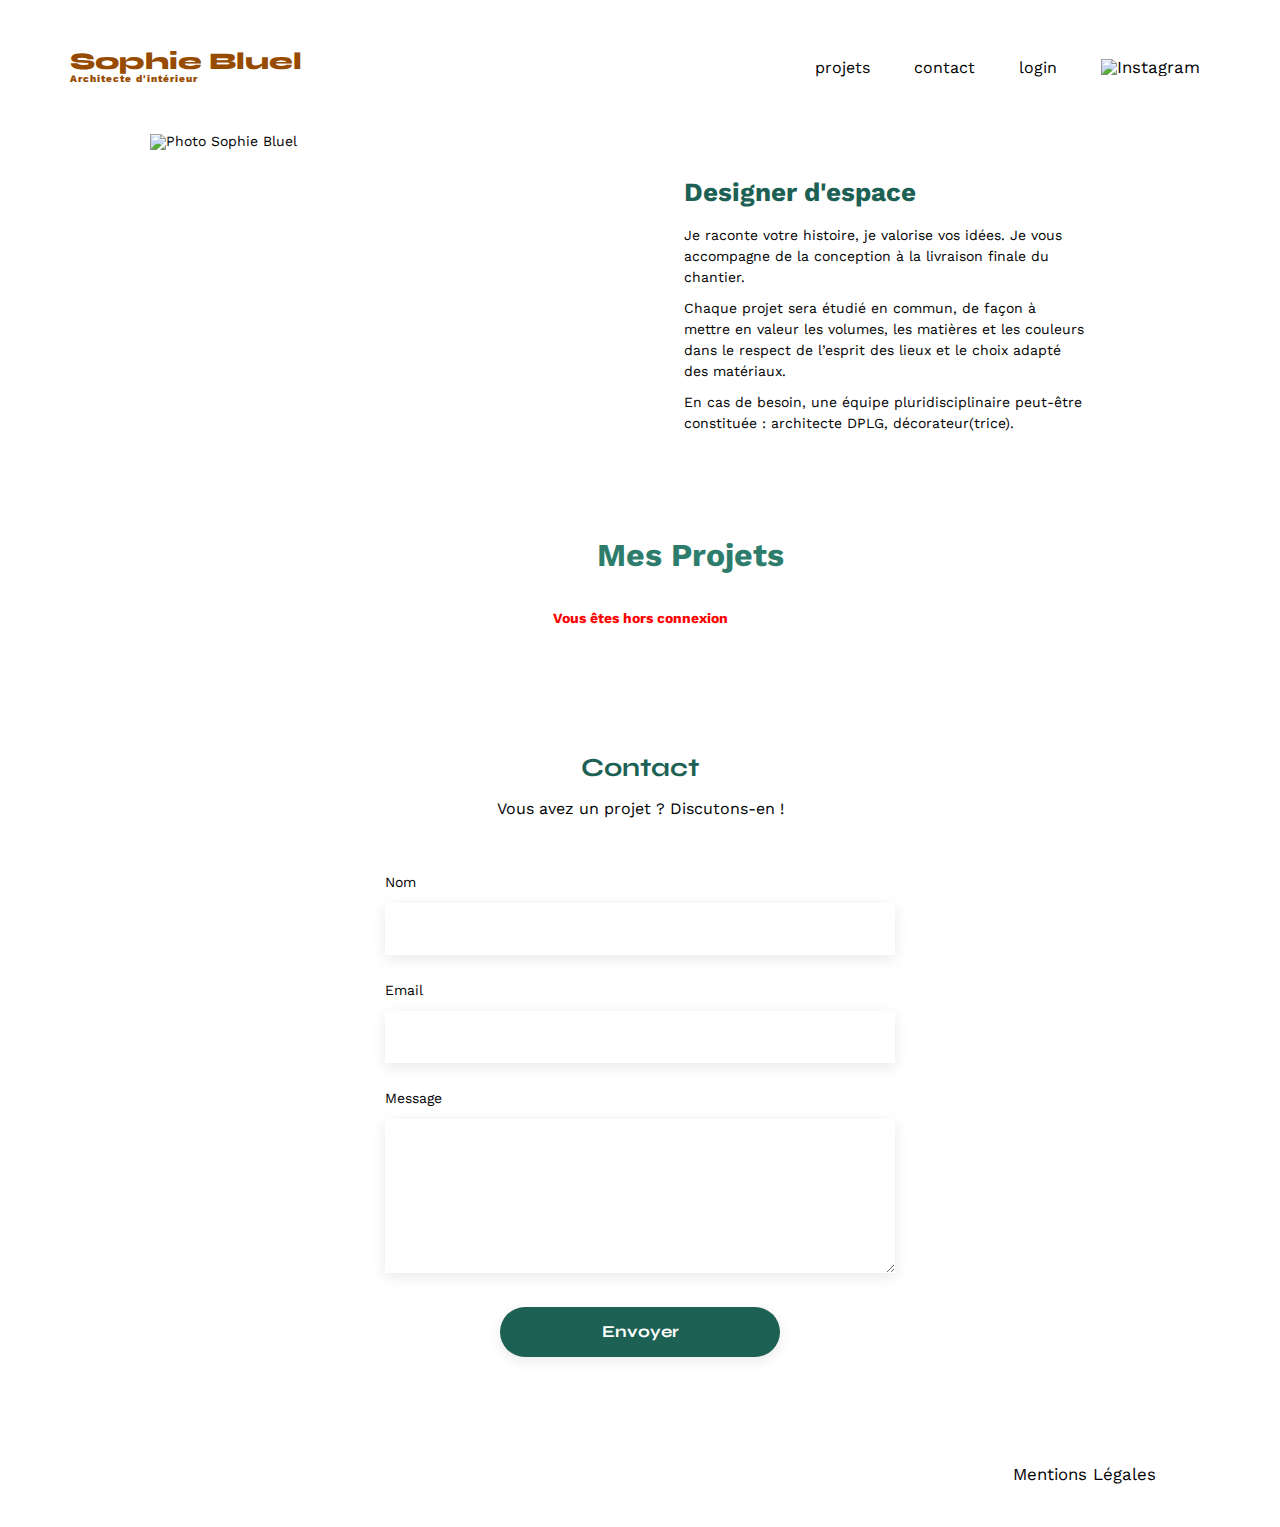
==== commit eb052aab: "fix sanitise photo" ====
--- a/FrontEnd/index.html
+++ b/FrontEnd/index.html
@@ -41,70 +41,77 @@
       </nav>
     </header>
     <main>
-      <section id="introduction">
-        <figure>
-          <img
-            src="./assets/images/sophie-bluel.png"
-            alt="Photo Sophie Bluel"
-          />
-        </figure>
-        <article>
-          <h2>Designer d'espace</h2>
-          <p>
-            Je raconte votre histoire, je valorise vos idées. Je vous accompagne
-            de la conception à la livraison finale du chantier.
-          </p>
-          <p>
-            Chaque projet sera étudié en commun, de façon à mettre en valeur les
-            volumes, les matières et les couleurs dans le respect de l’esprit
-            des lieux et le choix adapté des matériaux.
-          </p>
-          <p>
-            En cas de besoin, une équipe pluridisciplinaire peut-être constituée
-            : architecte DPLG, décorateur(trice).
-          </p>
-        </article>
-      </section>
+      <div class="container">
+        <section id="introduction">
+          <figure>
+            <img
+              src="./assets/images/sophie-bluel.png"
+              alt="Photo Sophie Bluel"
+            />
+          </figure>
+          <article>
+            <h2>Designer d'espace</h2>
+            <p>
+              Je raconte votre histoire, je valorise vos idées. Je vous
+              accompagne de la conception à la livraison finale du chantier.
+            </p>
+            <p>
+              Chaque projet sera étudié en commun, de façon à mettre en valeur
+              les volumes, les matières et les couleurs dans le respect de
+              l’esprit des lieux et le choix adapté des matériaux.
+            </p>
+            <p>
+              En cas de besoin, une équipe pluridisciplinaire peut-être
+              constituée : architecte DPLG, décorateur(trice).
+            </p>
+          </article>
+        </section>
 
-      <!-- SECTION DES PROJETS AVEC FILTRES DYNAMIQUES -->
-      <section id="portfolio">
-        <div class="portfolio-header">
-          <h2 class="portfolio-title">Mes Projets</h2>
-          <span id="admin-panel">
-            <i class="fa-regular fa-pen-to-square"></i> Modifier
-          </span>
-        </div>
+        <!-- SECTION DES PROJETS AVEC FILTRES DYNAMIQUES -->
+        <section id="portfolio">
+          <div class="portfolio-header">
+            <h2 class="portfolio-title">Mes Projets</h2>
+            <span id="admin-panel">
+              <i class="fa-regular fa-pen-to-square"></i> Modifier
+            </span>
+          </div>
 
-        <p
-          id="error"
-          style="
-            color: red;
-            font-weight: bold;
-            text-align: center;
-            display: none;
-          "
-        ></p>
+          <p
+            id="error"
+            style="
+              color: red;
+              font-weight: bold;
+              text-align: center;
+              display: none;
+            "
+          ></p>
 
-        <div class="filters"></div>
-        <!-- Filtres générés dynamiquement -->
-        <div class="gallery"></div>
-        <!-- Galerie des projets chargée en JS -->
-      </section>
+          <div class="filters"></div>
+          <!-- Filtres générés dynamiquement -->
+          <div class="gallery"></div>
+          <!-- Galerie des projets chargée en JS -->
+        </section>
 
-      <!-- FORMULAIRE DE CONTACT -->
-      <section id="contact">
-        <h2>Contact</h2>
-        <p>Vous avez un projet ? Discutons-en !</p>
-        <form action="#" method="post">
-          <label for="name">Nom</label>
-          <input type="text" name="name" id="name" />
-          <label for="email">Email</label>
-          <input type="email" name="email" id="email" />
-          <label for="message">Message</label>
-          <textarea name="message" id="message" cols="30" rows="10"></textarea>
-          <input type="submit" value="Envoyer" class="envoyer" />
-        </form>
-      </section>
+        <!-- FORMULAIRE DE CONTACT -->
+        <section id="contact">
+          <h2>Contact</h2>
+          <p>Vous avez un projet ? Discutons-en !</p>
+          <form action="#" method="post">
+            <label for="name">Nom</label>
+            <input type="text" name="name" id="name" />
+            <label for="email">Email</label>
+            <input type="email" name="email" id="email" />
+            <label for="message">Message</label>
+            <textarea
+              name="message"
+              id="message"
+              cols="30"
+              rows="10"
+            ></textarea>
+            <input type="submit" value="Envoyer" class="envoyer" />
+          </form>
+        </section>
+      </div>
     </main>
 
     <footer>
--- a/FrontEnd/assets/style.css
+++ b/FrontEnd/assets/style.css
@@ -179,29 +179,54 @@
 li:hover {
   color: #b1663c;
 }
+
+.container {
+  max-width: 1140px;
+  margin: 0 auto;
+  padding: 0 60px;
+}
+
 #introduction {
   display: flex;
   align-items: center;
-}
+  justify-content: flex-start;
+  gap: 60px;
+  margin-left: 20px;
+}
+
 #introduction figure {
-  flex: 1;
-}
+  flex: none;
+  width: 474px;
+}
+
 #introduction img {
+  width: 474px;
+  height: 355px;
+  object-fit: cover;
   display: block;
-  margin: auto;
-  width: 80%;
 }
 
 #introduction article {
   flex: 1;
-}
+  margin-left: 0;
+  display: flex;
+  flex-direction: column;
+  justify-content: center; /* Centre verticalement le texte */
+  max-width: 400px; /* Limiter la largeur du texte pour une bonne lisibilité */
+}
+
 #introduction h2 {
-  margin-bottom: 1em;
+  margin-bottom: 20px;
+  font-size: 26px;
+  color: #1d6154;
+  font-weight: 700;
 }
 
 #introduction p {
-  margin-bottom: 0.5em;
-}
+  line-height: 1.5;
+  margin-bottom: 10px;
+}
+
 #portfolio h2 {
   text-align: center;
 }
@@ -311,18 +336,22 @@
 }
 
 .gallery {
-  width: 100%;
   display: grid;
-  grid-template-columns: 1fr 1fr 1fr;
-  grid-column-gap: 20px;
-  grid-row-gap: 20px;
-}
-
-.gallery img,
-#modal-gallery .gallery img {
-  width: 305px;
-  height: 407px;
-  object-fit: cover; /* Recadre l’image pour qu’elle remplisse bien l’espace */
+  grid-template-columns: repeat(3, 1fr);
+  gap: 20px;
+  margin-left: 20px;
+}
+
+.gallery figure {
+  margin: 0;
+  padding: 0;
+}
+
+.gallery img {
+  width: 100%;
+  height: auto;
+  object-fit: cover;
+  display: block;
 }
 
 #contact {
@@ -333,8 +362,8 @@
 #contact p {
   font-size: 16px;
   font-family: "Work Sans";
-  text-align: center; /* (optionnel si tu veux qu'il reste centré) */
-  margin-bottom: 20px; /* (optionnel pour l'espacement sous le texte) */
+  text-align: center;
+  margin-bottom: 20px;
 }
 
 #contact > * {
@@ -592,6 +621,11 @@
   justify-content: space-between;
 }
 
+#modal-gallery .modal-content h2 {
+  text-align: center;
+  margin: 20px auto; /* facultatif, ajuste si besoin */
+}
+
 .close {
   float: right;
   font-size: 24px;
@@ -601,7 +635,6 @@
 
 h2 {
   font-size: 26px;
-  margin: 60px;
   color: #000000; /* Couleur noire */
   font-family: "Work Sans", sans-serif; /* Utilise Work Sans */
   font-weight: 400;
@@ -717,8 +750,7 @@
   box-shadow: 0 5px 15px rgba(0, 0, 0, 0.3);
   text-align: center;
   position: relative;
-  max-width: 600px;
-  width: 100%;
+  width: 630px;
   box-sizing: border-box;
 }
 
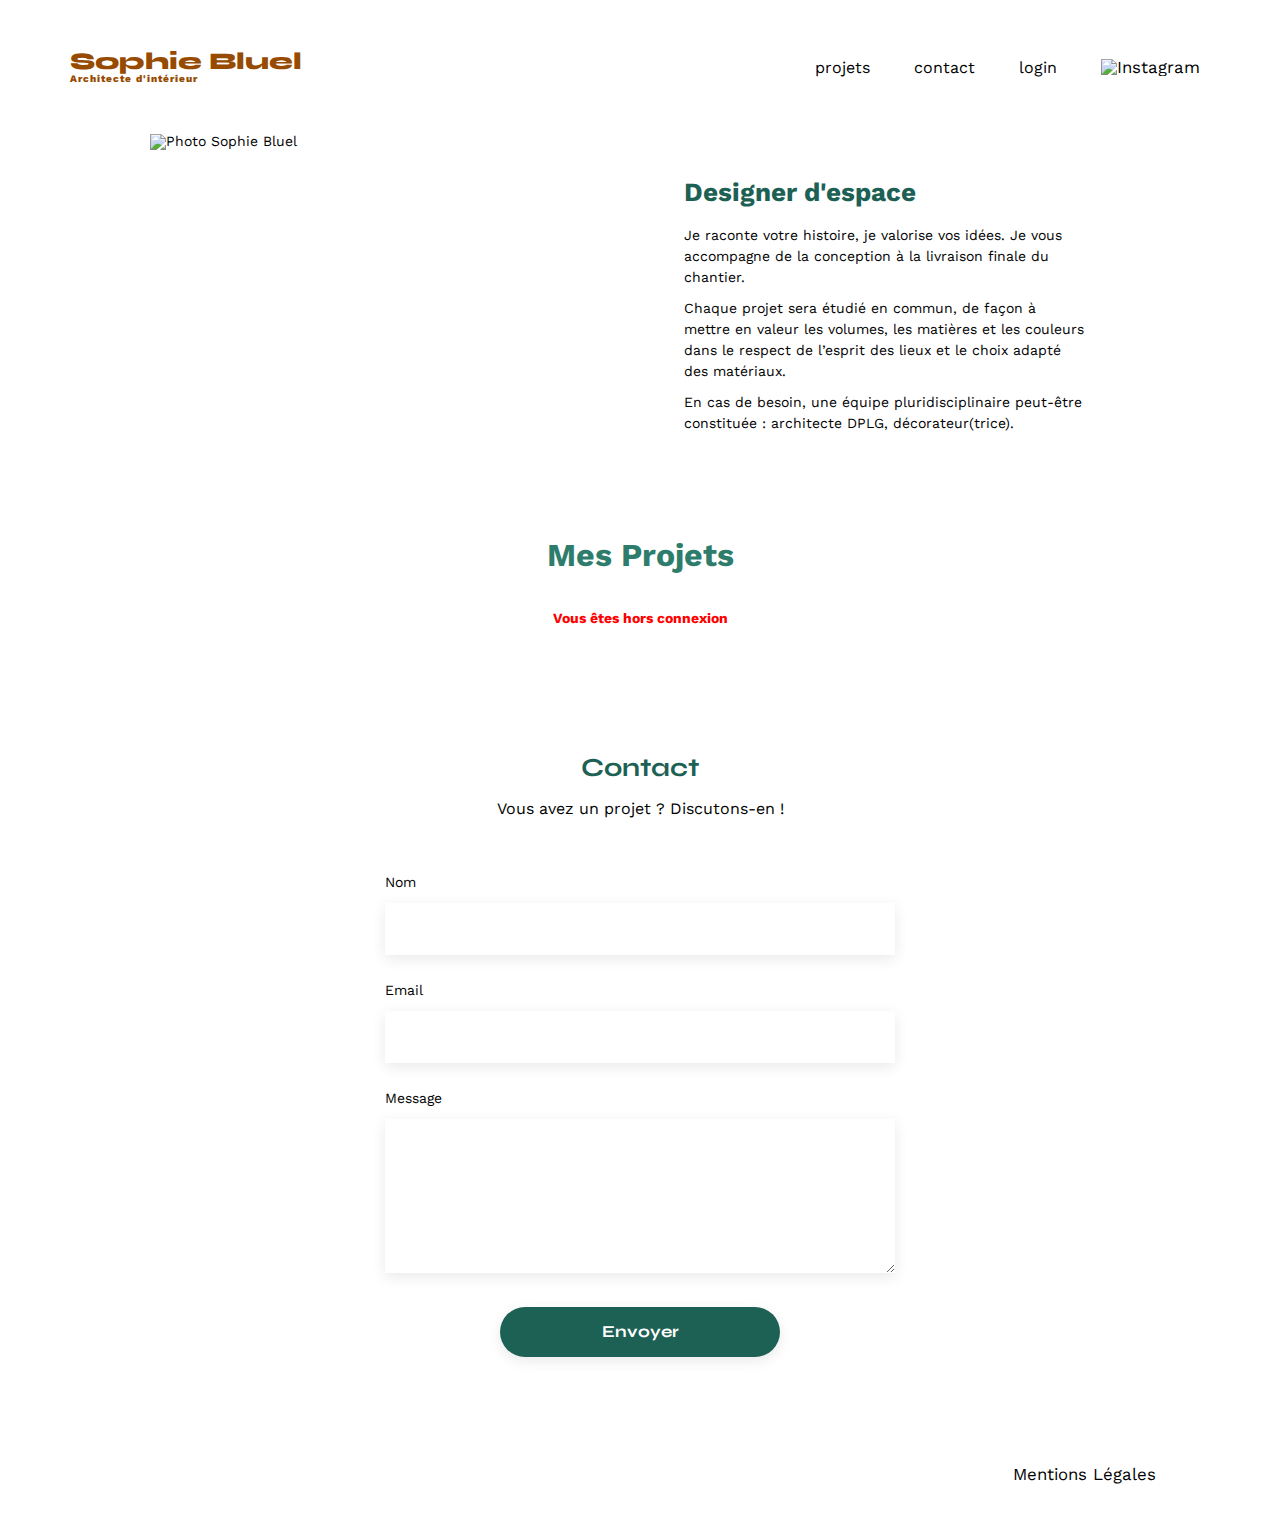
==== commit 2a326160: "fix code" ====
--- a/FrontEnd/index.html
+++ b/FrontEnd/index.html
@@ -124,8 +124,9 @@
     <!-- MODAL -->
     <div id="modal-gallery" class="modal">
       <div class="modal-content">
-        <span class="close">&times;</span>
+        <button class="close" aria-label="Fermer la fenêtre">✖</button>
         <h2>Galerie photo</h2>
+        <p class="modal-error-message"></p>
         <div class="gallery"></div>
         <hr class="gallery-divider" />
         <button class="add-photo-btn">Ajouter une photo</button>
@@ -140,7 +141,7 @@
         </button>
         <button class="close-add" aria-label="Fermer la fenêtre">✖</button>
         <h2>Ajout photo</h2>
-
+        <p class="modal-error-message"></p>
         <div class="image-upload">
           <label for="photo-file" class="upload-area">
             <div id="image-preview" class="preview">
@@ -161,7 +162,12 @@
         <form id="add-photo-form">
           <div class="form-group">
             <label for="photo-title">Titre</label>
-            <input type="text" id="photo-title" name="photo-title" />
+            <input
+              type="text"
+              id="photo-title"
+              name="photo-title"
+              maxlength="40"
+            />
           </div>
 
           <div class="form-group">
--- a/FrontEnd/assets/style.css
+++ b/FrontEnd/assets/style.css
@@ -304,7 +304,6 @@
   justify-content: center; /* Centre tout horizontalement */
   gap: 20px; /* Espacement entre le titre et le bouton */
   margin-bottom: 40px;
-  padding: 0 0 0 100px;
 }
 
 /* Titre "Mes Projets" */
@@ -348,8 +347,8 @@
 }
 
 .gallery img {
-  width: 100%;
-  height: auto;
+  width: 305px;
+  height: 407px;
   object-fit: cover;
   display: block;
 }
@@ -599,8 +598,6 @@
   width: 100%;
   height: 100%;
   background-color: rgba(0, 0, 0, 0.5);
-
-  /* bonus si tu veux : éviter de scroller derrière */
   overflow: hidden;
 }
 .modal.open {
@@ -619,18 +616,31 @@
   display: flex;
   flex-direction: column;
   justify-content: space-between;
+  position: relative;
+}
+
+#modal-gallery .close {
+  position: absolute;
+  top: 15px;
+  right: 15px;
+  font-size: 20px;
+  cursor: pointer;
+  color: #333;
+  border: none;
+  background: none;
 }
 
 #modal-gallery .modal-content h2 {
   text-align: center;
-  margin: 20px auto; /* facultatif, ajuste si besoin */
-}
-
-.close {
-  float: right;
-  font-size: 24px;
-  cursor: pointer;
-  color: #333;
+  margin: 20px auto;
+}
+
+.modal-error-message {
+  color: red;
+  font-size: 14px;
+  text-align: center;
+  margin-top: 10px;
+  display: none;
 }
 
 h2 {
